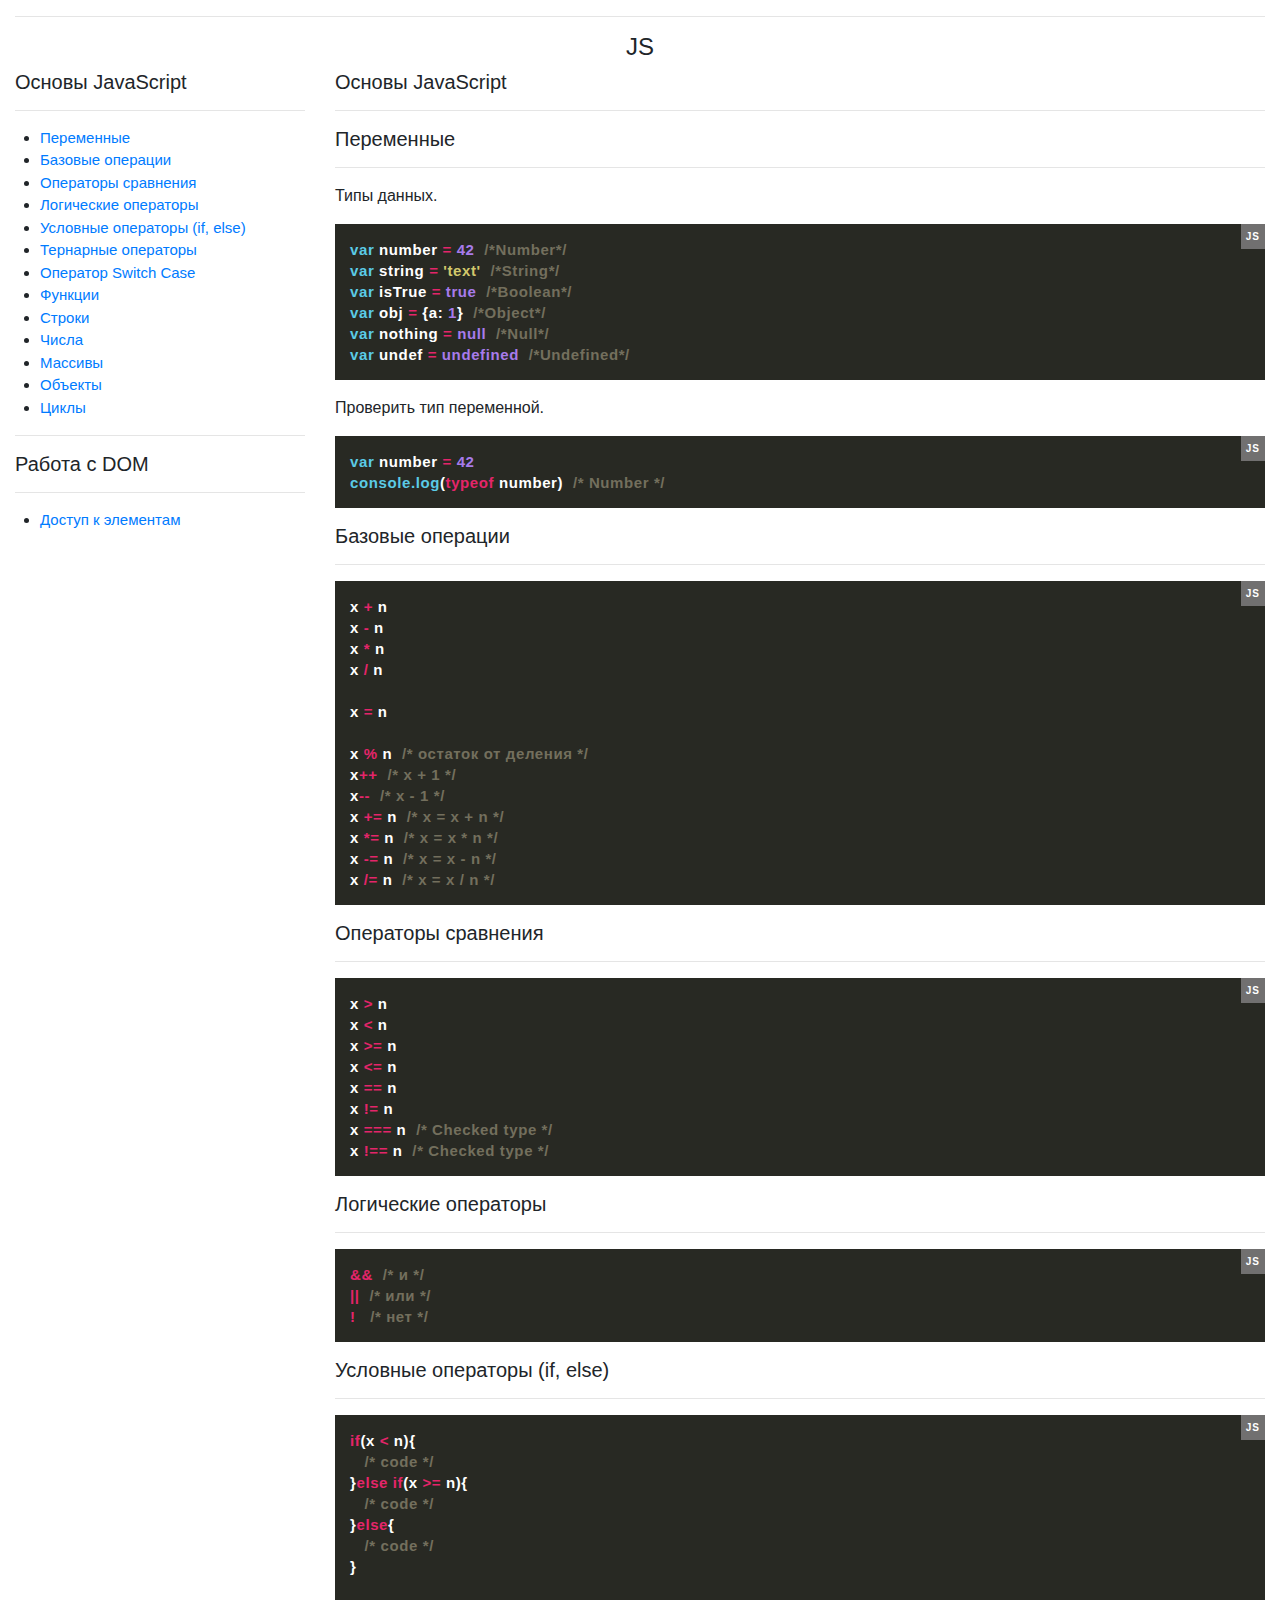
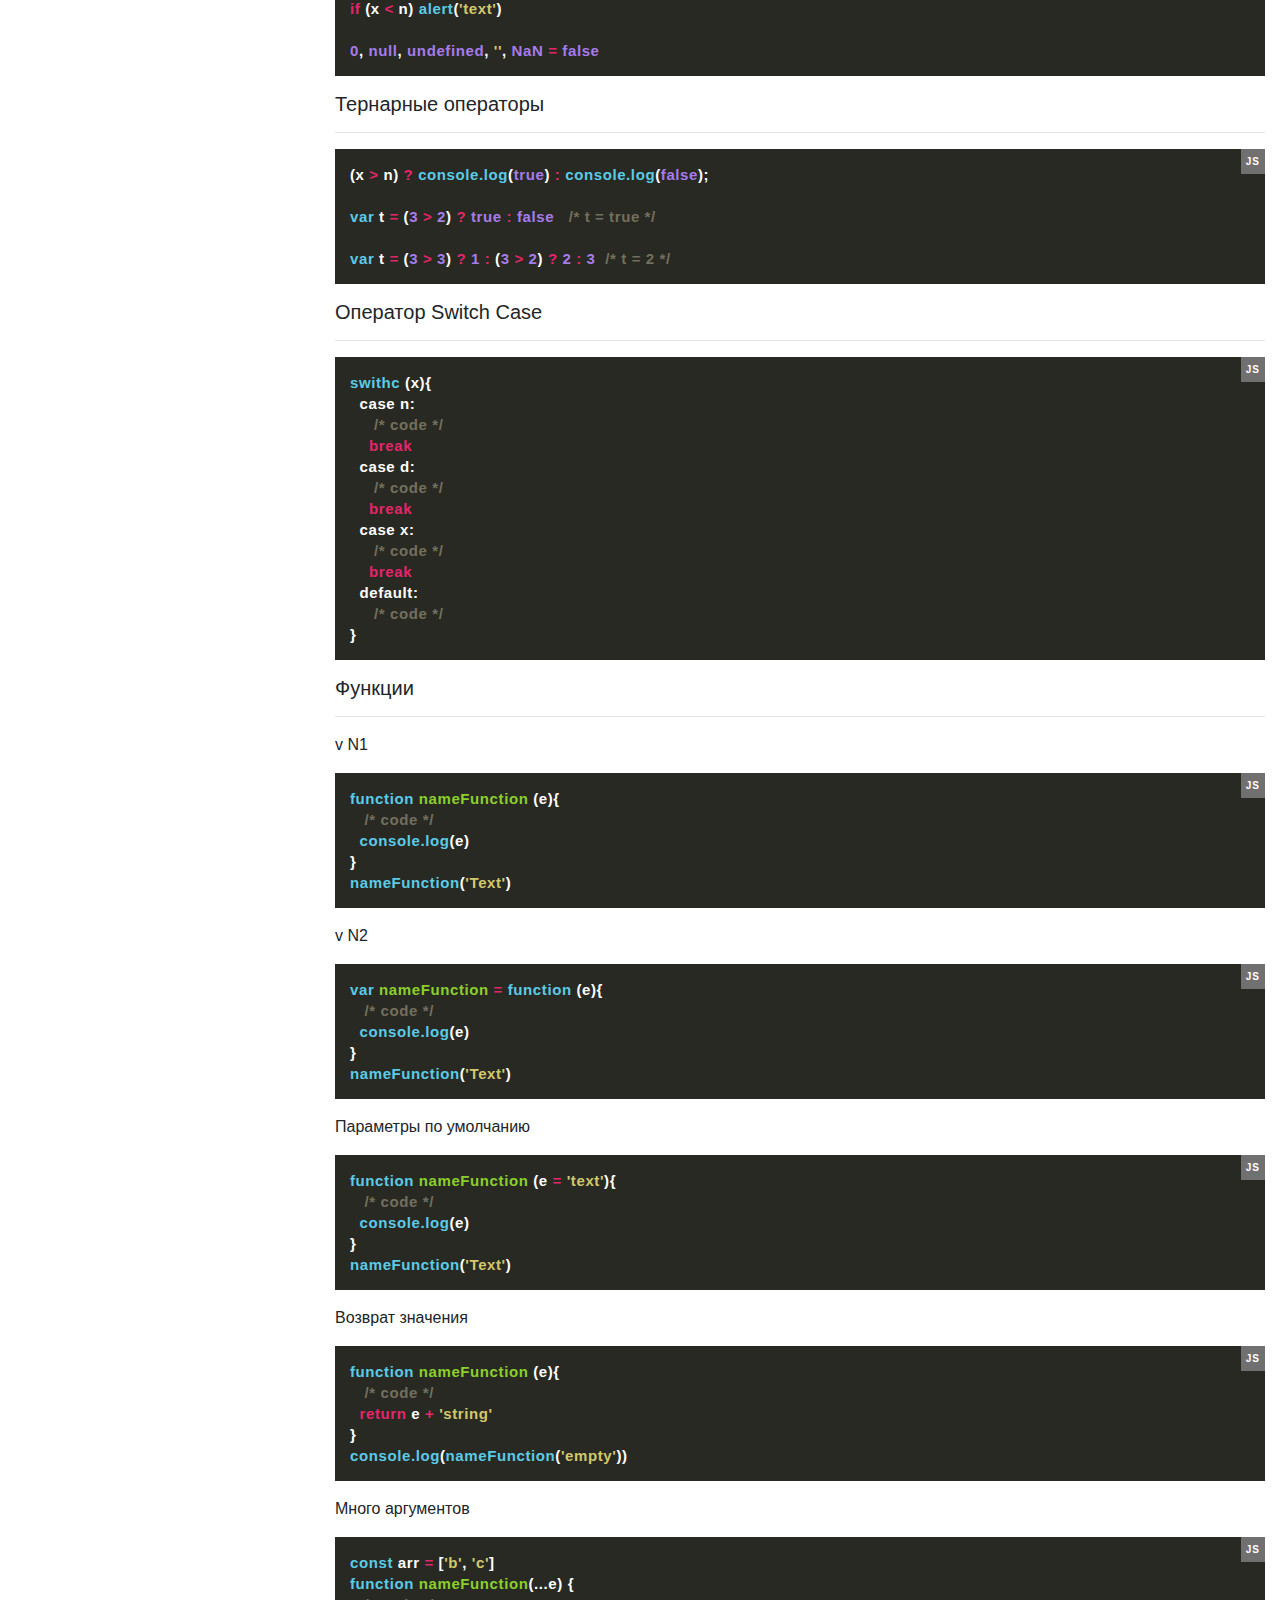
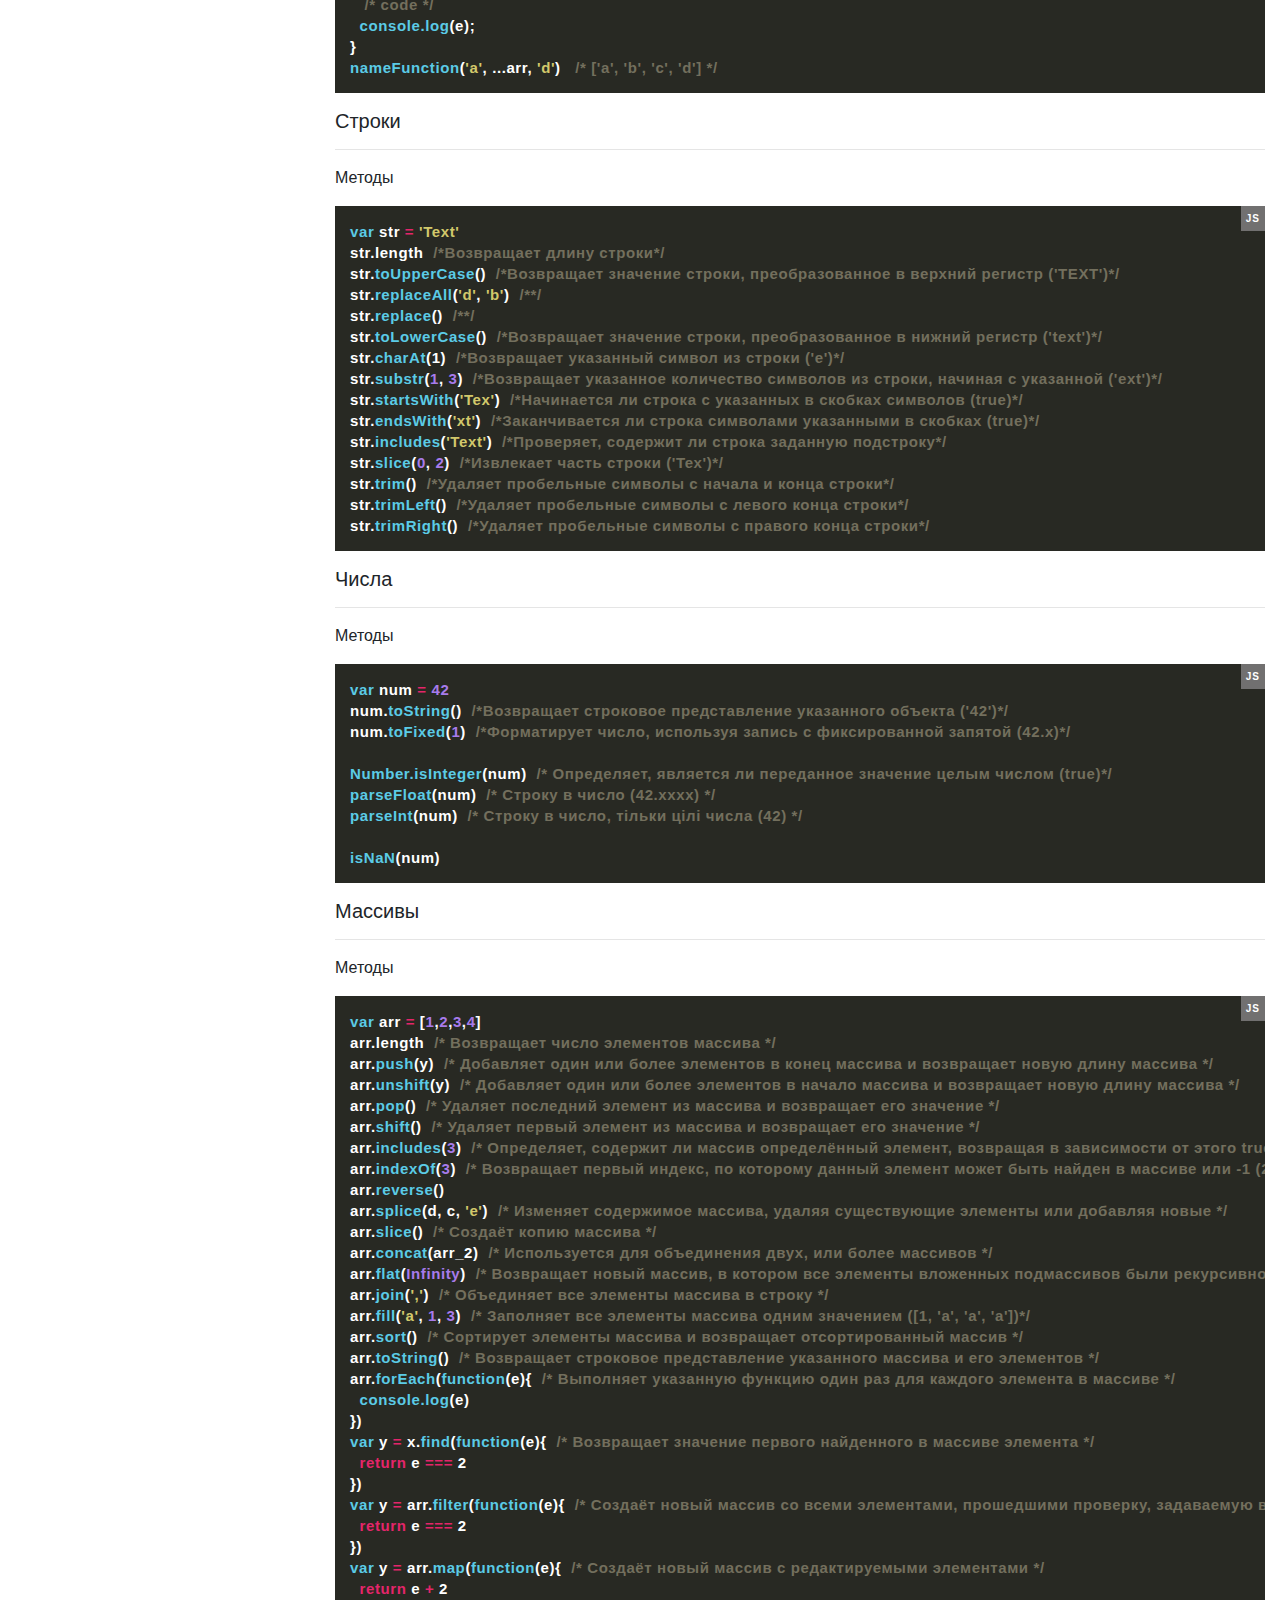
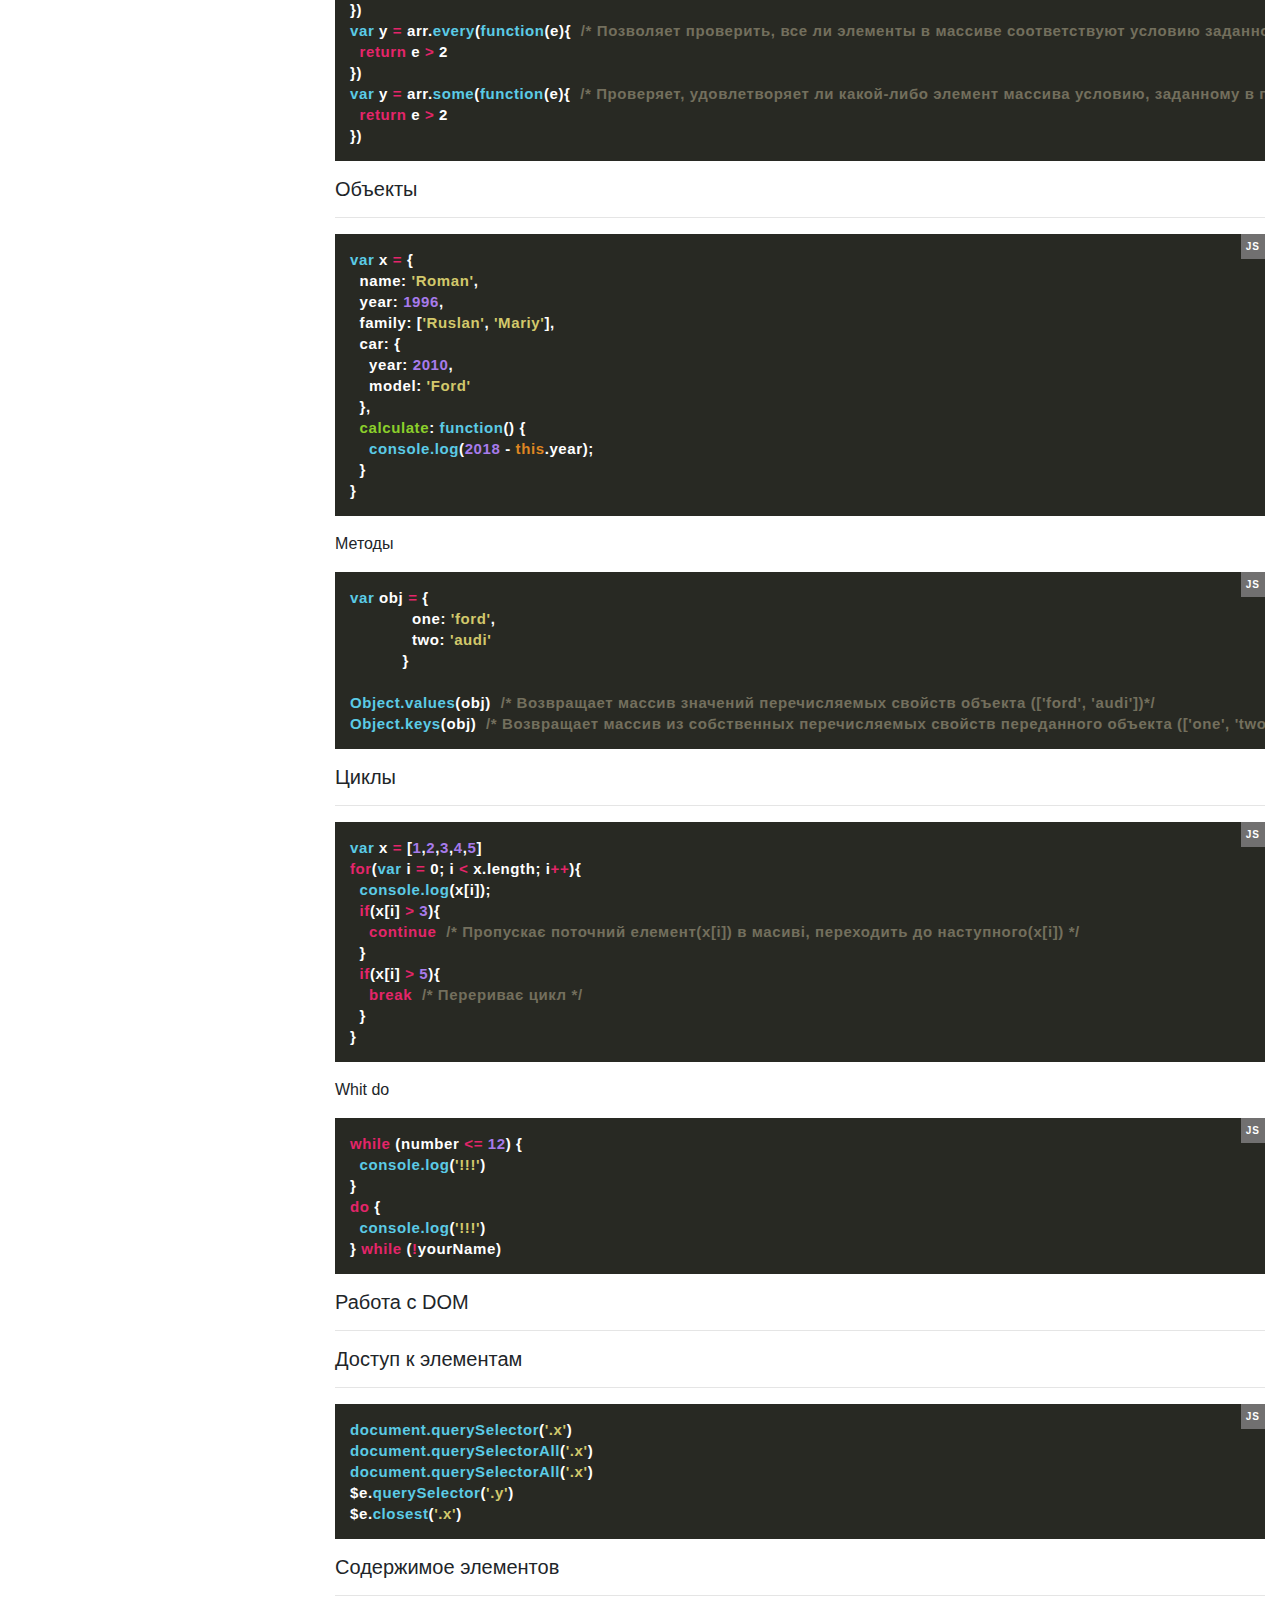
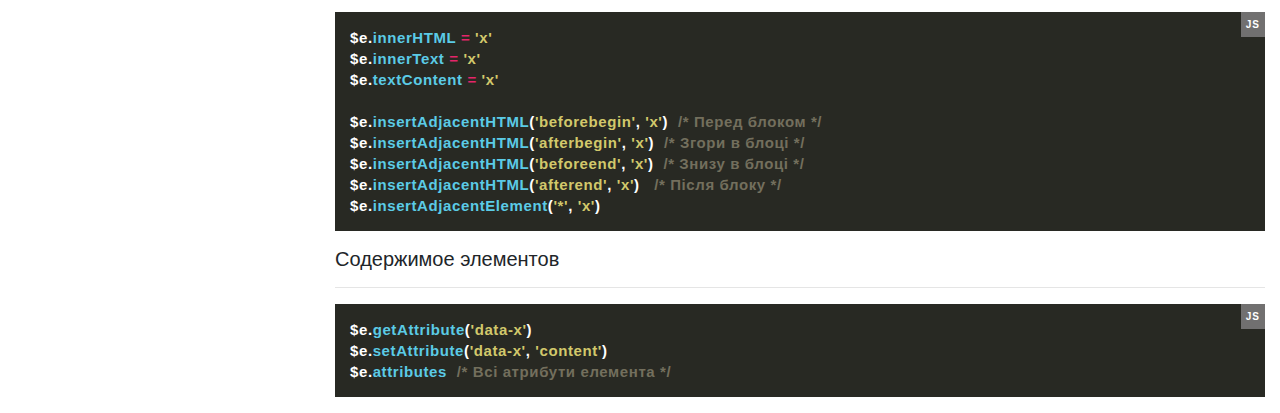
==== js.html @ fcddd31a "22.10" ====
<!DOCTYPE html>
<html lang="en">
<head>
    <meta charset="UTF-8">
    <meta name="viewport" content="width=device-width, initial-scale=1.0">
    <meta http-equiv="X-UA-Compatible" content="ie=edge">
    <title>JS</title>
    <link rel="stylesheet" href="https://stackpath.bootstrapcdn.com/bootstrap/4.5.2/css/bootstrap.min.css">
    <link rel="stylesheet" href="./css/style.css">
</head>
<body>
<div class="container-cs">
    <hr>
    <div class="text-center">
        <h4>JS</h4>
    </div>

    <div class="row">
        <div class="col-lg-3">
            <h5>Основы JavaScript</h5>
            <hr>
            <ul class="menu-s">
                <li><a href="#id_1">Переменные</a></li>
                <li><a href="#id_2">Базовые операции</a></li>
                <li><a href="#id_3">Операторы сравнения</a></li>
                <li><a href="#id_4">Логические операторы</a>
                <li><a href="#id_5">Условные операторы (if, else)</a></li>
                <li><a href="#id_6">Тернарные операторы</a></li>
                <li><a href="#id_7">Оператор Switch Case</a></li>
                <li><a href="#id_8">Функции</a></li>
                <li><a href="#id_9">Строки</a></li>
                <li><a href="#id_10">Числа</a></li>
                <li><a href="#id_11">Массивы</a></li>
                <li><a href="#id_12">Объекты</a></li>
                <li><a href="#id_13">Циклы</a></li>
            </ul>
            <hr>
            <h5>Работа с DOM</h5>
            <hr>
            <ul class="menu-s">
                <li><a href="#id_14">Доступ к элементам</a></li>
            </ul>
        </div>
        <div class="col-lg-9">
            <div>
                <h5>Основы JavaScript</h5>
                <hr>
                <div class="block-wrapper">
                    <h5 id="id_1">Переменные</h5>
                    <hr>
                    <p>Типы данных.</p>
                    <code>
                <pre class="block-js">
<span class="keyword">var</span> number <span class="operator">=</span> <span class="lg">42</span> <span class="comment">/*Number*/</span>
<span class="keyword">var</span> string <span class="operator">=</span> <span class="string">'text'</span> <span class="comment">/*String*/</span>
<span class="keyword">var</span> isTrue <span class="operator">=</span> <span class="lg">true</span> <span class="comment">/*Boolean*/</span>
<span class="keyword">var</span> obj <span class="operator">=</span> {a: <span class="lg">1</span>} <span class="comment">/*Object*/</span>
<span class="keyword">var</span> nothing <span class="operator">=</span> <span class="lg">null</span> <span class="comment">/*Null*/</span>
<span class="keyword">var</span> undef <span class="operator">=</span> <span class="lg">undefined</span> <span class="comment">/*Undefined*/</span></pre>
                    </code>
                    <p>Проверить тип переменной.</p>
                    <code>
                <pre class="block-js">
<span class="keyword">var</span> number <span class="operator">=</span> <span class="lg">42</span>
<span class="keyword">console.log</span>(<span class="operator">typeof</span> number) <span class="comment">/* Number */</span></pre>
                    </code>
                </div>
                <div class="block-wrapper">
                    <h5 id="id_2">Базовые операции</h5>
                    <hr>
                    <code>
                <pre class="block-js">
x <span class="operator">+</span> n
x <span class="operator">-</span> n
x <span class="operator">*</span> n
x <span class="operator">/</span> n

x <span class="operator">=</span> n

x <span class="operator">%</span> n <span class="comment">/* остаток от деления */</span>
x<span class="operator">++</span> <span class="comment">/* x + 1 */</span>
x<span class="operator">--</span> <span class="comment">/* x - 1 */</span>
x <span class="operator">+=</span> n <span class="comment">/* x = x + n */</span>
x <span class="operator">*=</span> n <span class="comment">/* x = x * n */</span>
x <span class="operator">-=</span> n <span class="comment">/* x = x - n */</span>
x <span class="operator">/=</span> n <span class="comment">/* x = x / n */</span></pre>
                    </code>
                </div>
                <div class="block-wrapper">
                    <h5 id="id_3">Операторы сравнения</h5>
                    <hr>
                    <code>
                <pre class="block-js">
x <span class="operator">></span> n
x <span class="operator"><</span> n
x <span class="operator">>=</span> n
x <span class="operator"><=</span> n
x <span class="operator">==</span> n
x <span class="operator">!=</span> n
x <span class="operator">===</span> n <span class="comment">/* Checked type */</span>
x <span class="operator">!==</span> n <span class="comment">/* Checked type */</span></pre>
                    </code>
                </div>
                <div class="block-wrapper">
                    <h5 id="id_4">Логические операторы</h5>
                    <hr>
                    <code>
                <pre class="block-js">
<span class="operator">&&</span> <span class="comment">/* и */</span>
<span class="operator">||</span> <span class="comment">/* или */</span>
<span class="operator">!</span>  <span class="comment">/* нет */</span></pre>
                    </code>
                </div>
                <div class="block-wrapper">
                    <h5 id="id_5">Условные операторы (if, else)</h5>
                    <hr>
                    <code>
                <pre class="block-js">
<span class="operator">if</span>(x <span class="operator"><</span> n){
  <span class="comment">/* code */</span>
}<span class="operator">else if</span>(x <span class="operator">>=</span> n){
  <span class="comment">/* code */</span>
}<span class="operator">else</span>{
  <span class="comment">/* code */</span>
}

<span class="operator">if</span> (x <span class="operator"><</span> n) <span class="keyword">alert</span>(<span class="string">'text'</span>)

<span class="lg">0</span>, <span class="lg">null</span>, <span class="lg">undefined</span>, <span class="string">''</span>, <span class="lg">NaN</span> <span class="operator">=</span> <span class="lg">false</span></pre>
                    </code>
                </div>
                <div class="block-wrapper">
                    <h5 id="id_6">Тернарные операторы</h5>
                    <hr>
                    <code>
                <pre class="block-js">
(x <span class="operator">></span> n) <span class="operator">?</span> <span class="keyword">console.log</span>(<span class="lg">true</span>) <span class="operator">:</span> <span class="keyword">console.log</span>(<span class="lg">false</span>);

<span class="keyword">var</span> t <span class="operator">=</span> (<span class="lg">3</span> <span class="operator">></span> <span class="lg">2</span>) <span class="operator">?</span> <span class="lg">true</span> <span class="operator">:</span> <span class="lg">false</span>  <span class="comment">/* t = true */</span>

<span class="keyword">var</span> t <span class="operator">=</span> (<span class="lg">3</span> <span class="operator">></span> <span class="lg">3</span>) <span class="operator">?</span> <span class="lg">1</span> <span class="operator">:</span> (<span class="lg">3</span> <span class="operator">></span> <span class="lg">2</span>) <span class="operator">?</span> <span class="lg">2</span> <span class="operator">:</span> <span class="lg">3</span> <span class="comment">/* t = 2 */</span></pre>
                    </code>
                </div>
                <div class="block-wrapper">
                    <h5 id="id_7">Оператор Switch Case</h5>
                    <hr>
                    <code>
                <pre class="block-js">
<span class="keyword">swithc</span> (x){
  case n:
    <span class="comment">/* code */</span>
    <span class="operator">break</span>
  case d:
    <span class="comment">/* code */</span>
    <span class="operator">break</span>
  case x:
    <span class="comment">/* code */</span>
    <span class="operator">break</span>
  default:
    <span class="comment">/* code */</span>
}</pre>
                    </code>
                </div>
                <div class="block-wrapper">
                    <h5 id="id_8">Функции</h5>
                    <hr>
                    <p>v N1</p>
                    <code>
                <pre class="block-js">
<span class="keyword">function</span> <span class="fn">nameFunction</span> (e){
  <span class="comment">/* code */</span>
  <span class="keyword">console.log</span>(e)
}
<span class="keyword">nameFunction</span>(<span class="string">'Text'</span>)</pre>
                    </code>
                    <p>v N2</p>
                    <code>
                <pre class="block-js">
<span class="keyword">var</span> <span class="fn">nameFunction</span> <span class="operator">=</span> <span class="keyword">function</span> (e){
  <span class="comment">/* code */</span>
  <span class="keyword">console.log</span>(e)
}
<span class="keyword">nameFunction</span>(<span class="string">'Text'</span>)</pre>
                    </code>
                    <p>Параметры по умолчанию</p>
                    <code>
                <pre class="block-js">
<span class="keyword">function</span> <span class="fn">nameFunction</span> (e <span class="operator">=</span> <span class="string">'text'</span>){
  <span class="comment">/* code */</span>
  <span class="keyword">console.log</span>(e)
}
<span class="keyword">nameFunction</span>(<span class="string">'Text'</span>)</pre>
                    </code>
                    <p>Возврат значения</p>
                    <code>
                <pre class="block-js">
<span class="keyword">function</span> <span class="fn">nameFunction</span> (e){
  <span class="comment">/* code */</span>
  <span class="operator">return</span> e <span class="operator">+</span> <span class="string">'string'</span>
}
<span class="keyword">console.log</span>(<span class="keyword">nameFunction</span>(<span class="string">'empty'</span>))</pre>
                    </code>
                    <p>Много аргументов</p>
                    <code>
                <pre class="block-js">
<span class="keyword">const</span> arr <span class="operator">=</span> [<span class="string">'b'</span>, <span class="string">'c'</span>]
<span class="keyword">function</span> <span class="fn">nameFunction</span>(...e) {
  <span class="comment">/* code */</span>
  <span class="keyword">console.log</span>(e);
}
<span class="keyword">nameFunction</span>(<span class="string">'a'</span>, ...arr, <span class="string">'d'</span>) <span class="comment"> /* ['a', 'b', 'c', 'd'] */ </span></pre>
                    </code>
                </div>
                <div class="block-wrapper">
                    <h5 id="id_9">Строки</h5>
                    <hr>
                    <p>Методы</p>
                    <code>
                <pre class="block-js">
<span class="keyword">var</span> str <span class="operator">=</span> <span class="string">'Text'</span>
str.length <span class="comment">/*Возвращает длину строки*/</span>
str.<span class="keyword">toUpperCase</span>() <span class="comment">/*Возвращает значение строки, преобразованное в верхний регистр ('TEXT')*/</span>
str.<span class="keyword">replaceAll</span>(<span class="string">'d'</span>, <span class="string">'b'</span>) <span class="comment">/**/</span>
str.<span class="keyword">replace</span>() <span class="comment">/**/</span>
str.<span class="keyword">toLowerCase</span>() <span class="comment">/*Возвращает значение строки, преобразованное в нижний регистр ('text')*/</span>
str.<span class="keyword">charAt</span>(1) <span class="comment">/*Возвращает указанный символ из строки ('e')*/</span>
str.<span class="keyword">substr</span>(<span class="lg">1</span>, <span class="lg">3</span>) <span class="comment">/*Возвращает указанное количество символов из строки, начиная с указанной ('ext')*/</span>
str.<span class="keyword">startsWith</span>(<span class="string">'Tex'</span>) <span class="comment">/*Начинается ли строка с указанных в скобках символов (true)*/</span>
str.<span class="keyword">endsWith</span>(<span class="string">'xt'</span>) <span class="comment">/*Заканчивается ли строка символами указанными в скобках (true)*/</span>
str.<span class="keyword">includes</span>(<span class="string">'Text'</span>) <span class="comment">/*Проверяет, содержит ли строка заданную подстроку*/</span>
str.<span class="keyword">slice</span>(<span class="lg">0</span>, <span class="lg">2</span>) <span class="comment">/*Извлекает часть строки ('Tex')*/</span>
str.<span class="keyword">trim</span>() <span class="comment">/*Удаляет пробельные символы с начала и конца строки*/</span>
str.<span class="keyword">trimLeft</span>() <span class="comment">/*Удаляет пробельные символы с левого конца строки*/</span>
str.<span class="keyword">trimRight</span>() <span class="comment">/*Удаляет пробельные символы с правого конца строки*/</span></pre>
                    </code>
                </div>
                <div class="block-wrapper">
                    <h5 id="id_10">Числа</h5>
                    <hr>
                    <p>Методы</p>
                    <code>
                <pre class="block-js">
<span class="keyword">var</span> num <span class="operator">=</span> <span class="lg">42</span>
num.<span class="keyword">toString</span>() <span class="comment">/*Возвращает строковое представление указанного объекта ('42')*/</span>
num.<span class="keyword">toFixed</span>(<span class="lg">1</span>) <span class="comment">/*Форматирует число, используя запись с фиксированной запятой (42.x)*/</span>

<span class="keyword">Number.isInteger</span>(num) <span class="comment">/* Oпределяет, является ли переданное значение целым числом (true)*/</span>
<span class="keyword">parseFloat</span>(num) <span class="comment">/* Cтроку в число (42.xxxx) */</span>
<span class="keyword">parseInt</span>(num) <span class="comment">/* Cтроку в число, тільки цілі числа (42) */</span>

<span class="keyword">isNaN</span>(num)</pre>
                    </code>
                </div>
                <div class="block-wrapper">
                    <h5 id="id_11">Массивы</h5>
                    <hr>
                    <p>Методы</p>
                    <code>
                <pre class="block-js">
<span class="keyword">var</span> arr <span class="operator">=</span> [<span class="lg">1</span>,<span class="lg">2</span>,<span class="lg">3</span>,<span class="lg">4</span>]
arr.length <span class="comment">/* Возвращает число элементов массива */</span>
arr.<span class="keyword">push</span>(y) <span class="comment">/* Добавляет один или более элементов в конец массива и возвращает новую длину массива */</span>
arr.<span class="keyword">unshift</span>(y) <span class="comment">/* Добавляет один или более элементов в начало массива и возвращает новую длину массива */</span>
arr.<span class="keyword">pop</span>() <span class="comment">/* Удаляет последний элемент из массива и возвращает его значение */</span>
arr.<span class="keyword">shift</span>() <span class="comment">/* Удаляет первый элемент из массива и возвращает его значение */</span>
arr.<span class="keyword">includes</span>(<span class="lg">3</span>) <span class="comment">/* Определяет, содержит ли массив определённый элемент, возвращая в зависимости от этого true или false (true)*/</span>
arr.<span class="keyword">indexOf</span>(<span class="lg">3</span>) <span class="comment">/* Возвращает первый индекс, по которому данный элемент может быть найден в массиве или -1 (2)*/</span>
arr.<span class="keyword">reverse</span>()
arr.<span class="keyword">splice</span>(d, c, <span class="string">'e'</span>) <span class="comment">/* Изменяет содержимое массива, удаляя существующие элементы или добавляя новые */</span>
arr.<span class="keyword">slice</span>() <span class="comment">/* Создаёт копию массива */</span>
arr.<span class="keyword">concat</span>(arr_2) <span class="comment">/* Используется для объединения двух, или более массивов */</span>
arr.<span class="keyword">flat</span>(<span class="lg">Infinity</span>) <span class="comment">/* Возвращает новый массив, в котором все элементы вложенных подмассивов были рекурсивно "подняты" на указанный уровень */</span>
arr.<span class="keyword">join</span>(<span class="string">','</span>) <span class="comment">/* Объединяет все элементы массива в строку */</span>
arr.<span class="keyword">fill</span>(<span class="string">'a'</span>, <span class="lg">1</span>, <span class="lg">3</span>) <span class="comment">/* Заполняет все элементы массива одним значением ([1, 'a', 'a', 'a'])*/</span>
arr.<span class="keyword">sort</span>() <span class="comment">/* Сортирует элементы массива и возвращает отсортированный массив */</span>
arr.<span class="keyword">toString</span>() <span class="comment">/* Возвращает строковое представление указанного массива и его элементов */</span>
arr.<span class="keyword">forEach</span>(<span class="keyword">function</span>(e){ <span class="comment">/* Выполняет указанную функцию один раз для каждого элемента в массиве */</span>
  <span class="keyword">console.log</span>(e)
})
<span class="keyword">var</span> y <span class="operator">=</span> x.<span class="keyword">find</span>(<span class="keyword">function</span>(e){ <span class="comment">/* Возвращает значение первого найденного в массиве элемента */</span>
  <span class="operator">return</span> e <span class="operator">===</span> 2
})
<span class="keyword">var</span> y <span class="operator">=</span> arr.<span class="keyword">filter</span>(<span class="keyword">function</span>(e){ <span class="comment">/* Создаёт новый массив со всеми элементами, прошедшими проверку, задаваемую в передаваемой функции */</span>
  <span class="operator">return</span> e <span class="operator">===</span> 2
})
<span class="keyword">var</span> y <span class="operator">=</span> arr.<span class="keyword">map</span>(<span class="keyword">function</span>(e){ <span class="comment">/* Создаёт новый массив с редактируемыми элементами */</span>
  <span class="operator">return</span> e <span class="operator">+</span> 2
})
<span class="keyword">var</span> y <span class="operator">=</span> arr.<span class="keyword">every</span>(<span class="keyword">function</span>(e){ <span class="comment">/* Позволяет проверить, все ли элементы в массиве соответствуют условию заданному в передаваемой функции (false)*/</span>
  <span class="operator">return</span> e <span class="operator">></span> 2
})
<span class="keyword">var</span> y <span class="operator">=</span> arr.<span class="keyword">some</span>(<span class="keyword">function</span>(e){ <span class="comment">/* Проверяет, удовлетворяет ли какой-либо элемент массива условию, заданному в передаваемой функции (true)*/</span>
  <span class="operator">return</span> e <span class="operator">></span> 2
})
</pre>
                    </code>
                </div>
                <div class="block-wrapper">
                    <h5 id="id_12">Объекты</h5>
                    <hr>
                    <code>
                <pre class="block-js">
<span class="keyword">var</span> x <span class="operator">=</span> {
  name: <span class="string">'Roman'</span>,
  year: <span class="lg">1996</span>,
  family: [<span class="string">'Ruslan'</span>, <span class="string">'Mariy'</span>],
  car: {
    year: <span class="lg">2010</span>,
    model: <span class="string">'Ford'</span>
  },
  <span class="fn">calculate</span>: <span class="keyword">function</span>() {
    <span class="keyword">console.log</span>(<span class="lg">2018</span> - <span class="or">this</span>.year);
  }
}</pre>
                    </code>
                    <p>Методы</p>
                    <code>
                <pre class="block-js">
<span class="keyword">var</span> obj <span class="operator">=</span> {
             one: <span class="string">'ford'</span>,
             two: <span class="string">'audi'</span>
           }

<span class="keyword">Object.values</span>(obj) <span class="comment">/* Возвращает массив значений перечисляемых свойств объекта (['ford', 'audi'])*/</span>
<span class="keyword">Object.keys</span>(obj) <span class="comment">/* Возвращает массив из собственных перечисляемых свойств переданного объекта (['one', 'two'])*/</span></pre>
                    </code>
                </div>
                <div class="block-wrapper">
                    <h5 id="id_13">Циклы</h5>
                    <hr>
                    <code>
                <pre class="block-js">
<span class="keyword">var</span> x <span class="operator">=</span> [<span class="lg">1</span>,<span class="lg">2</span>,<span class="lg">3</span>,<span class="lg">4</span>,<span class="lg">5</span>]
<span class="operator">for</span>(<span class="keyword">var</span> i <span class="operator">=</span> 0; i <span class="operator"><</span> x.length; i<span class="operator">++</span>){
  <span class="keyword">console.log</span>(x[i]);
  <span class="operator">if</span>(x[i] <span class="operator">></span> <span class="lg">3</span>){
    <span class="operator">continue</span> <span class="comment">/* Пропускає поточний елемент(x[i]) в масиві, переходить до наступного(x[i]) */</span>
  }
  <span class="operator">if</span>(x[i] <span class="operator">></span> <span class="lg">5</span>){
    <span class="operator">break</span> <span class="comment">/* Перериває цикл */</span>
  }
}</pre>
                    </code>
                    <p>Whit do</p>
                    <code>
                    <pre class="block-js">
<span class="operator">while</span> (number <span class="operator"><=</span> <span class="lg">12</span>) {
  <span class="keyword">console.log</span>(<span class="string">'!!!'</span>)
}
<span class="operator">do</span> {
  <span class="keyword">console.log</span>(<span class="string">'!!!'</span>)
} <span class="operator">while</span> (<span class="operator">!</span>yourName)</pre>
                    </code>
                </div>
            </div>
            <div>
                <h5>Работа с DOM</h5>
                <hr>
                <div class="block-wrapper">
                    <h5 id="id_14">Доступ к элементам</h5>
                    <hr>
                    <code>
                        <pre class="block-js">
<span class="keyword">document.querySelector</span>(<span class="string">'.x'</span>)
<span class="keyword">document.querySelectorAll</span>(<span class="string">'.x'</span>)
<span class="keyword">document.querySelectorAll</span>(<span class="string">'.x'</span>)
$e.<span class="keyword">querySelector</span>(<span class="string">'.y'</span>)
$e.<span class="keyword">closest</span>(<span class="string">'.x'</span>)</pre>
                    </code>
                </div>
                <div class="block-wrapper">
                    <h5 id="id_15">Содержимое элементов</h5>
                    <hr>
                    <code>
                        <pre class="block-js">
$e.<span class="keyword">innerHTML</span> <span class="operator">=</span> <span class="string">'x'</span>
$e.<span class="keyword">innerText</span> <span class="operator">=</span> <span class="string">'x'</span>
$e.<span class="keyword">textContent</span> <span class="operator">=</span> <span class="string">'x'</span>

$e.<span class="keyword">insertAdjacentHTML</span>(<span class="string">'beforebegin'</span>, <span class="string">'x'</span>) <span class="comment">/* Перед блоком */</span>
$e.<span class="keyword">insertAdjacentHTML</span>(<span class="string">'afterbegin'</span>, <span class="string">'x'</span>) <span class="comment">/* Згори в блоці */</span>
$e.<span class="keyword">insertAdjacentHTML</span>(<span class="string">'beforeend'</span>, <span class="string">'x'</span>) <span class="comment">/* Знизу в блоці */</span>
$e.<span class="keyword">insertAdjacentHTML</span>(<span class="string">'afterend'</span>, <span class="string">'x'</span>)  <span class="comment">/* Після блоку */</span>
$e.<span class="keyword">insertAdjacentElement</span>(<span class="string">'*'</span>, <span class="string">'x'</span>)</pre>
                    </code>
                </div>
                <div class="block-wrapper">
                    <h5 id="id_16">Содержимое элементов</h5>
                    <hr>
                    <code>
                        <pre class="block-js">
$e.<span class="keyword">getAttribute</span>(<span class="string">'data-x'</span>)
$e.<span class="keyword">setAttribute</span>(<span class="string">'data-x'</span>, <span class="string">'content'</span>)
$e.<span class="keyword">attributes</span> <span class="comment">/* Всі атрибути елемента */</span></pre>
                    </code>
                </div>
            </div>

        </div>
    </div>
</div>
</body>
</html>
---- css/style.css ----
html:not(.touch-screen)::-webkit-scrollbar,
html:not(.touch-screen) *::-webkit-scrollbar {
    width: 10px;
    height: 10px;
}

html:not(.touch-screen)::-webkit-scrollbar-track,
html:not(.touch-screen) *::-webkit-scrollbar-track {
    background: rgba(0, 0, 0, 0.08);
    border-radius: 4px;
}

html:not(.touch-screen)::-webkit-scrollbar-thumb,
html:not(.touch-screen) *::-webkit-scrollbar-thumb {
    background: #717070;
}

code, kbd, pre, samp {
    font-family: "Segoe UI",sans-serif;
    font-size: 1em;
    line-height: 1.4em;
}
.container-cs{
    width: 100%;
    max-width: 1300px;
    padding: 0 15px;
    margin: 0 auto;
}
pre{
    background-color: #282923;
    color: #fff;
    padding: 15px;
    font-size: 15px;
    letter-spacing: 0.6px;
    font-weight: 600;
}
.operator {
    color: #e4256a;
}
.keyword {
    color: #5bcbe6;
}
.string {
    color: #d2c86b;
}
.lg {
    color: #a77beb;
}
.fn {
    color: #8bcf2b;
}
.or {
    color: #df8622;
}
.comment {
    color: #736f5d;
    font-size: 15px;
    display: inline-block;
    padding: 0 5px;
}
.block-js{
	position: relative;
}
.block-js:after{
    content: 'JS';
    display: inline-block;
    background-color: #717070;
    padding: 2px 5px;
    font-size: 10px;
    color: #fff;
    position: absolute;
    top: 0;
    right: 0;
	letter-spacing: 1px;
}
.block-html{
	position: relative;
}
.block-html:after{
    content: 'HTML';
    display: inline-block;
    background-color: #717070;
    padding: 2px 5px;
    font-size: 10px;
    color: #fff;
    position: absolute;
    top: 0;
    right: 0;
	letter-spacing: 1px;
}
.menu-s{
	/*position: sticky;*/
    top: 10px;
    font-size: 15px;
    padding-left: 25px;
}
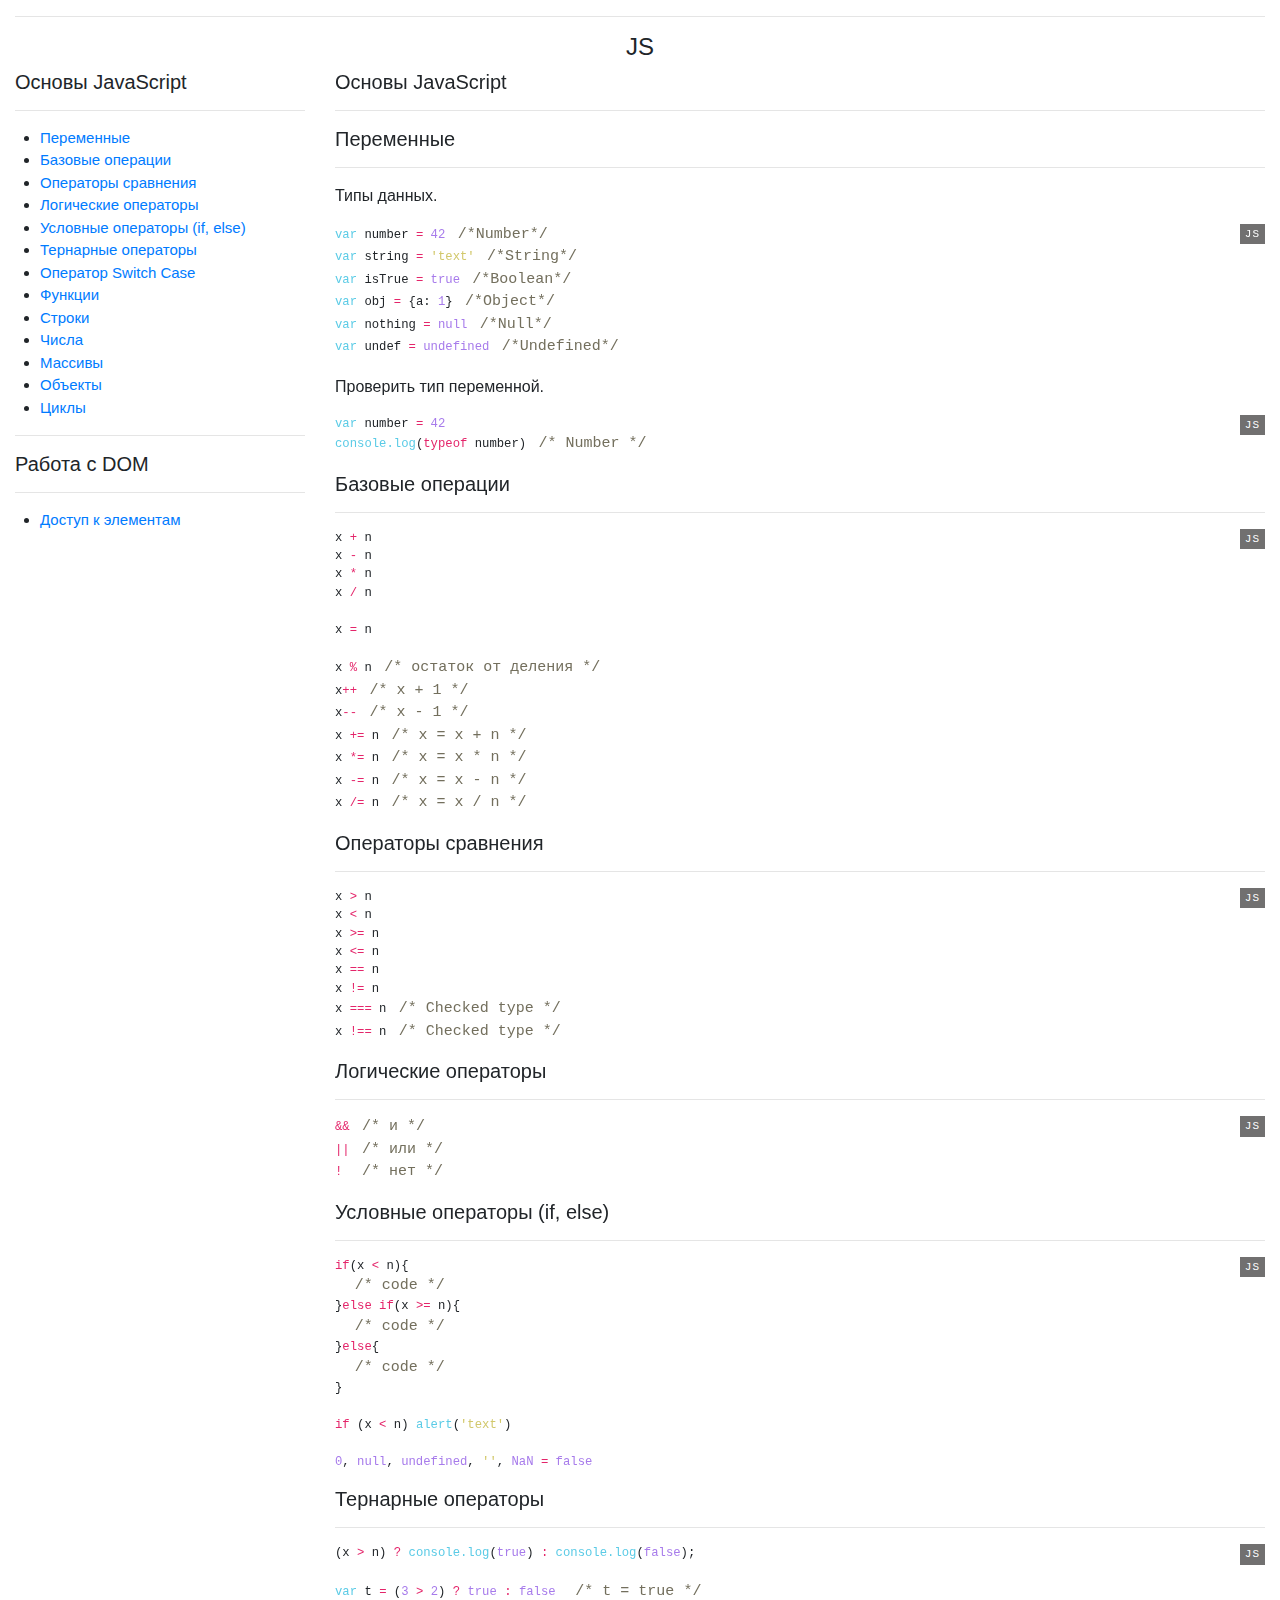
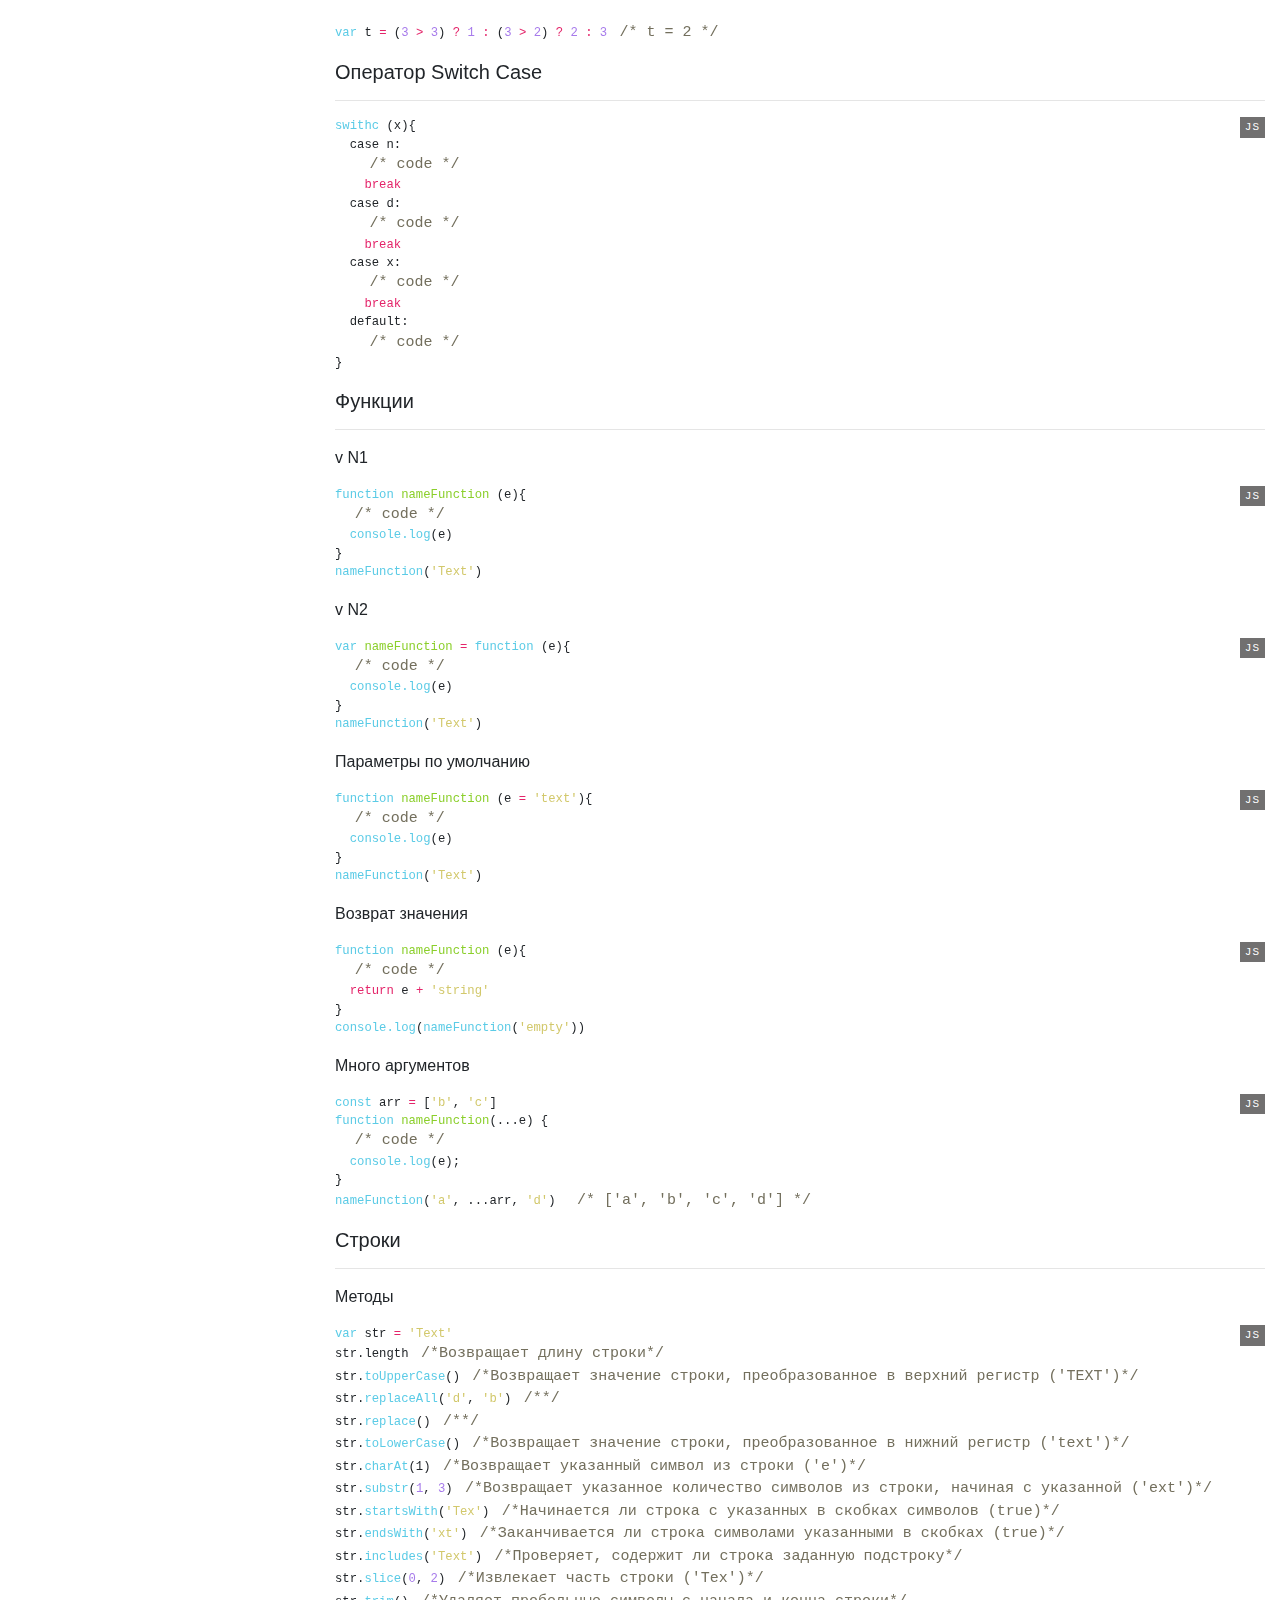
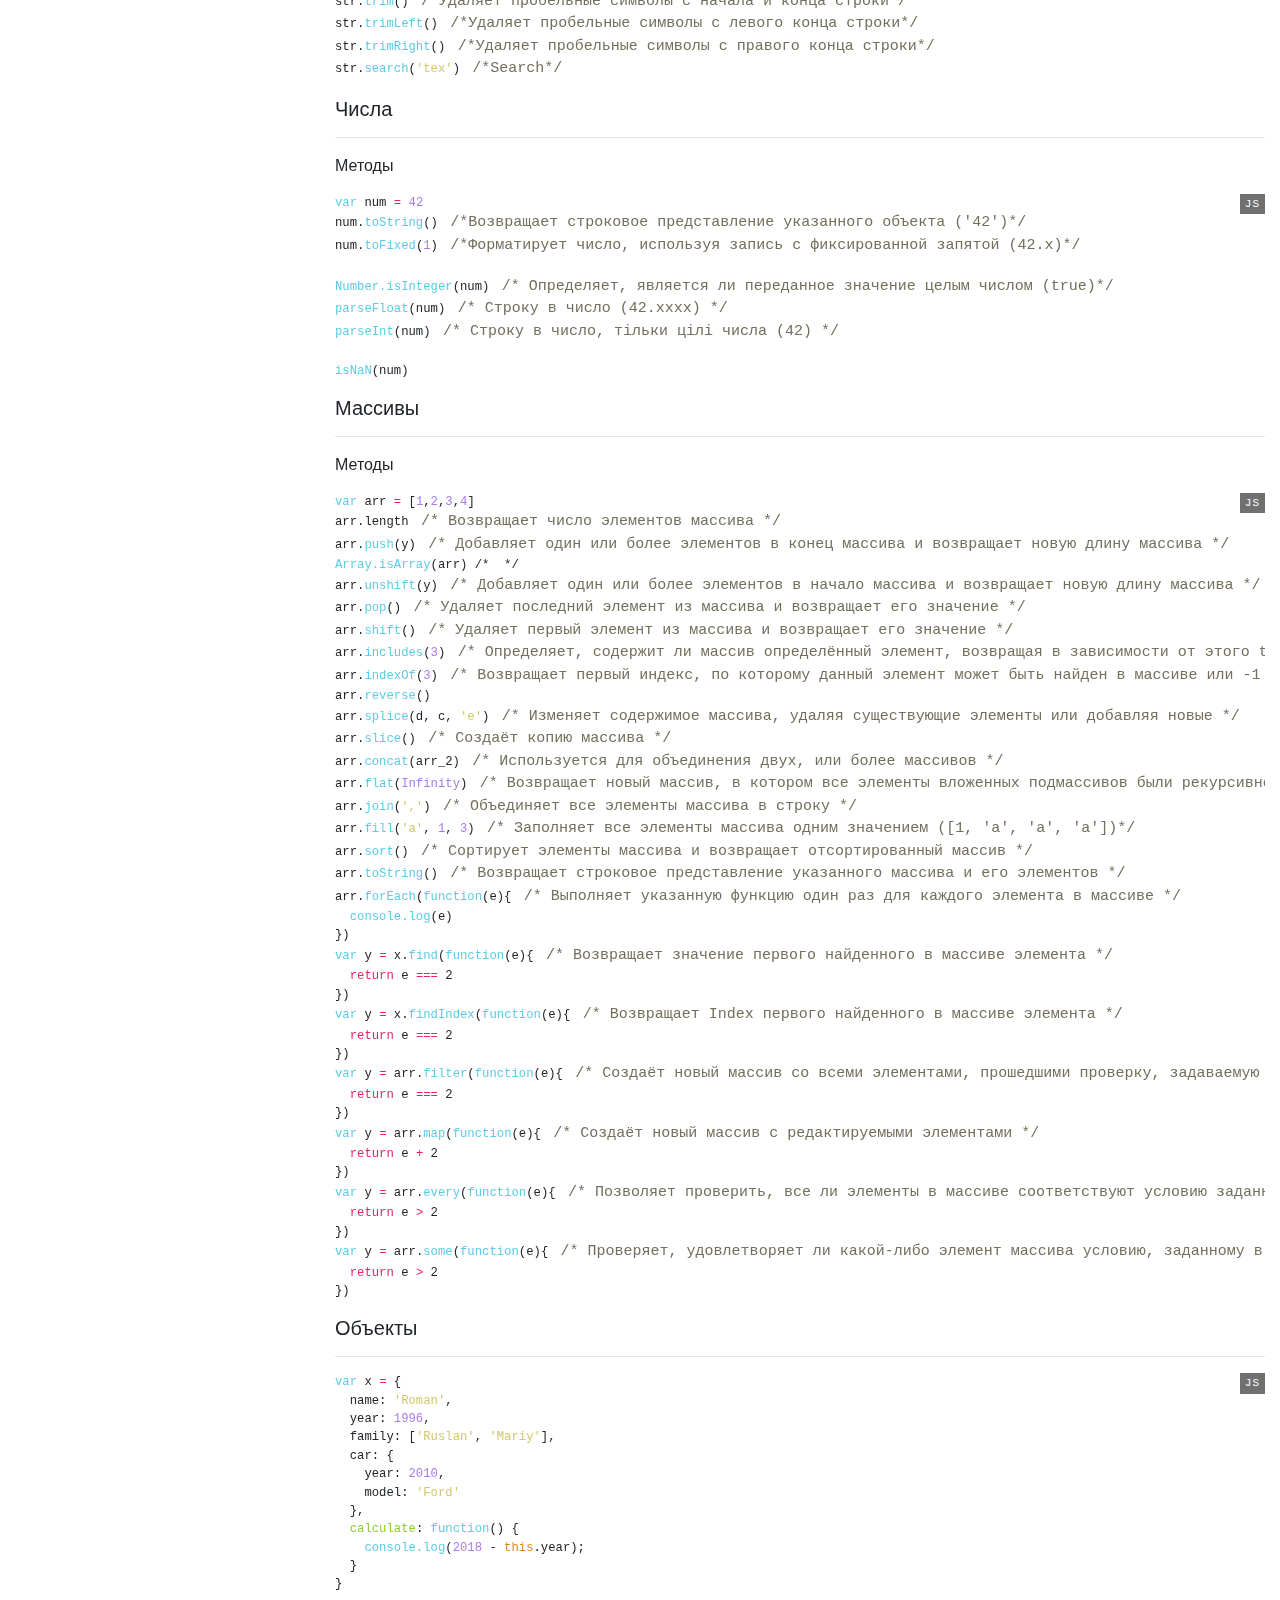
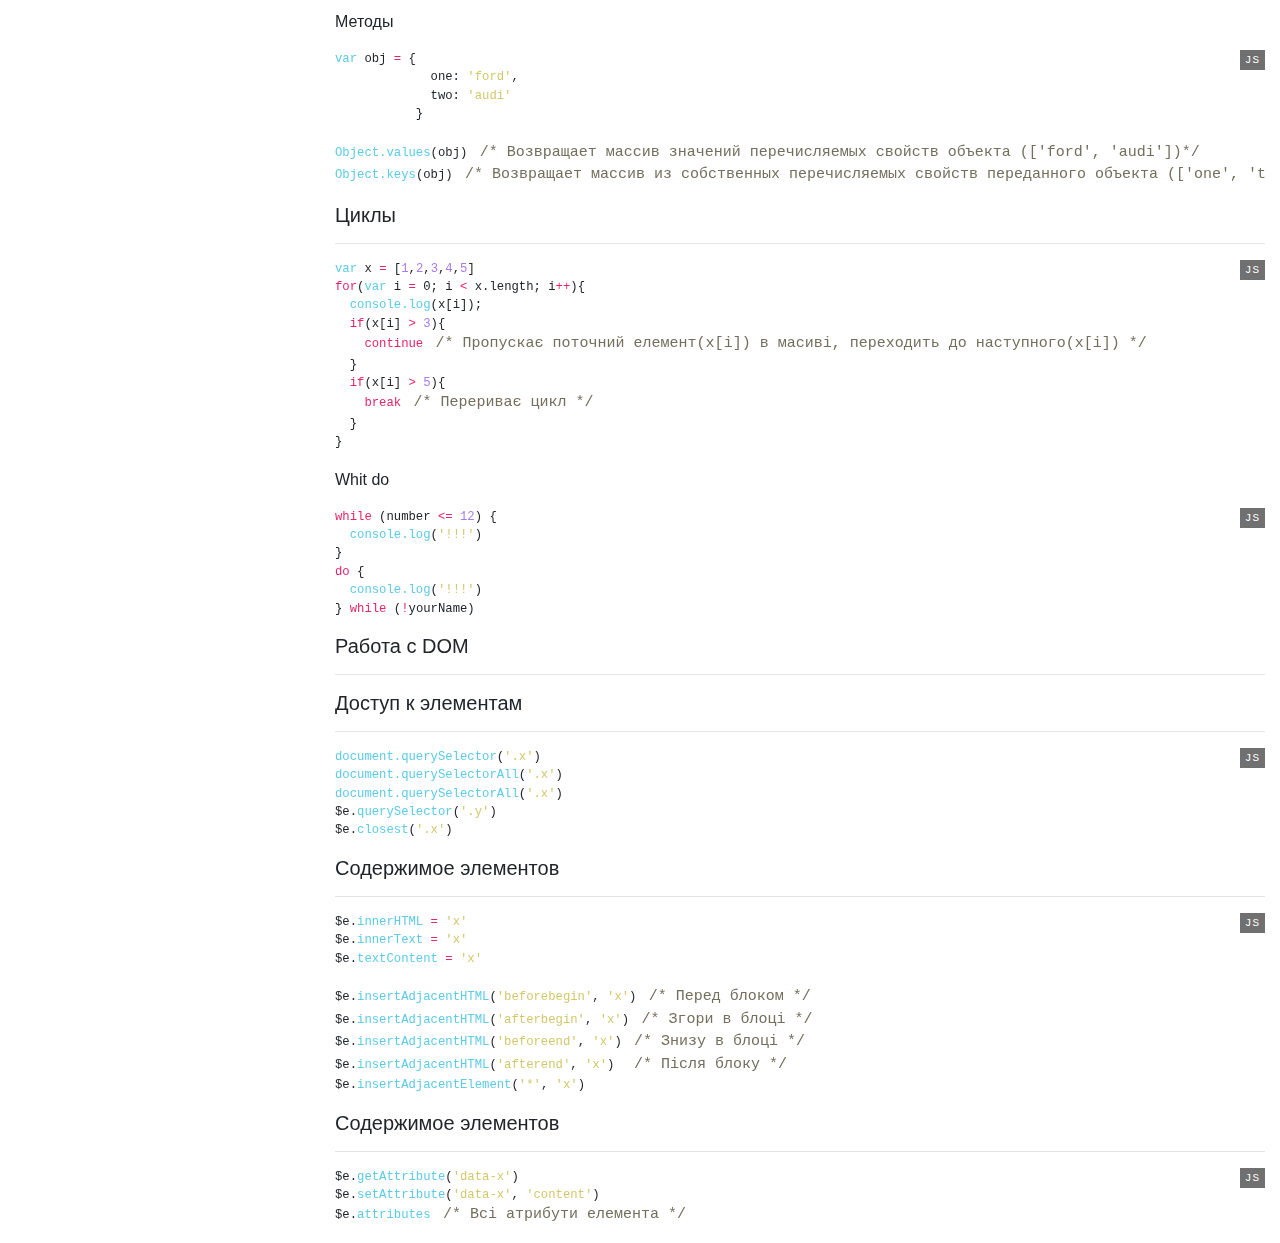
==== commit b1d6572e: "new files 01.02.2025" ====
--- a/js.html
+++ b/js.html
@@ -11,35 +11,38 @@
 <body>
 <div class="container-cs">
     <hr>
+
     <div class="text-center">
         <h4>JS</h4>
     </div>
 
     <div class="row">
         <div class="col-lg-3">
-            <h5>Основы JavaScript</h5>
-            <hr>
-            <ul class="menu-s">
-                <li><a href="#id_1">Переменные</a></li>
-                <li><a href="#id_2">Базовые операции</a></li>
-                <li><a href="#id_3">Операторы сравнения</a></li>
-                <li><a href="#id_4">Логические операторы</a>
-                <li><a href="#id_5">Условные операторы (if, else)</a></li>
-                <li><a href="#id_6">Тернарные операторы</a></li>
-                <li><a href="#id_7">Оператор Switch Case</a></li>
-                <li><a href="#id_8">Функции</a></li>
-                <li><a href="#id_9">Строки</a></li>
-                <li><a href="#id_10">Числа</a></li>
-                <li><a href="#id_11">Массивы</a></li>
-                <li><a href="#id_12">Объекты</a></li>
-                <li><a href="#id_13">Циклы</a></li>
-            </ul>
-            <hr>
-            <h5>Работа с DOM</h5>
-            <hr>
-            <ul class="menu-s">
-                <li><a href="#id_14">Доступ к элементам</a></li>
-            </ul>
+            <div class="menu-s__wrapper">
+                <h5>Основы JavaScript</h5>
+                <hr>
+                <ul class="menu-s">
+                    <li><a href="#id_1">Переменные</a></li>
+                    <li><a href="#id_2">Базовые операции</a></li>
+                    <li><a href="#id_3">Операторы сравнения</a></li>
+                    <li><a href="#id_4">Логические операторы</a>
+                    <li><a href="#id_5">Условные операторы (if, else)</a></li>
+                    <li><a href="#id_6">Тернарные операторы</a></li>
+                    <li><a href="#id_7">Оператор Switch Case</a></li>
+                    <li><a href="#id_8">Функции</a></li>
+                    <li><a href="#id_9">Строки</a></li>
+                    <li><a href="#id_10">Числа</a></li>
+                    <li><a href="#id_11">Массивы</a></li>
+                    <li><a href="#id_12">Объекты</a></li>
+                    <li><a href="#id_13">Циклы</a></li>
+                </ul>
+                <hr>
+                <h5>Работа с DOM</h5>
+                <hr>
+                <ul class="menu-s">
+                    <li><a href="#id_14">Доступ к элементам</a></li>
+                </ul>
+            </div>
         </div>
         <div class="col-lg-9">
             <div>
@@ -231,7 +234,8 @@
 str.<span class="keyword">slice</span>(<span class="lg">0</span>, <span class="lg">2</span>) <span class="comment">/*Извлекает часть строки ('Tex')*/</span>
 str.<span class="keyword">trim</span>() <span class="comment">/*Удаляет пробельные символы с начала и конца строки*/</span>
 str.<span class="keyword">trimLeft</span>() <span class="comment">/*Удаляет пробельные символы с левого конца строки*/</span>
-str.<span class="keyword">trimRight</span>() <span class="comment">/*Удаляет пробельные символы с правого конца строки*/</span></pre>
+str.<span class="keyword">trimRight</span>() <span class="comment">/*Удаляет пробельные символы с правого конца строки*/</span>
+str.<span class="keyword">search</span>(<span class="string">'tex'</span>) <span class="comment">/*Search*/</span></pre>
                     </code>
                 </div>
                 <div class="block-wrapper">
@@ -260,6 +264,7 @@
 <span class="keyword">var</span> arr <span class="operator">=</span> [<span class="lg">1</span>,<span class="lg">2</span>,<span class="lg">3</span>,<span class="lg">4</span>]
 arr.length <span class="comment">/* Возвращает число элементов массива */</span>
 arr.<span class="keyword">push</span>(y) <span class="comment">/* Добавляет один или более элементов в конец массива и возвращает новую длину массива */</span>
+<span class="keyword">Array.isArray</span>(arr) /*  */</span>
 arr.<span class="keyword">unshift</span>(y) <span class="comment">/* Добавляет один или более элементов в начало массива и возвращает новую длину массива */</span>
 arr.<span class="keyword">pop</span>() <span class="comment">/* Удаляет последний элемент из массива и возвращает его значение */</span>
 arr.<span class="keyword">shift</span>() <span class="comment">/* Удаляет первый элемент из массива и возвращает его значение */</span>
@@ -280,6 +285,9 @@
 <span class="keyword">var</span> y <span class="operator">=</span> x.<span class="keyword">find</span>(<span class="keyword">function</span>(e){ <span class="comment">/* Возвращает значение первого найденного в массиве элемента */</span>
   <span class="operator">return</span> e <span class="operator">===</span> 2
 })
+<span class="keyword">var</span> y <span class="operator">=</span> x.<span class="keyword">findIndex</span>(<span class="keyword">function</span>(e){ <span class="comment">/* Возвращает Index первого найденного в массиве элемента */</span>
+  <span class="operator">return</span> e <span class="operator">===</span> 2
+})
 <span class="keyword">var</span> y <span class="operator">=</span> arr.<span class="keyword">filter</span>(<span class="keyword">function</span>(e){ <span class="comment">/* Создаёт новый массив со всеми элементами, прошедшими проверку, задаваемую в передаваемой функции */</span>
   <span class="operator">return</span> e <span class="operator">===</span> 2
 })
--- a/css/style.css
+++ b/css/style.css
@@ -1,7 +1,7 @@
 html:not(.touch-screen)::-webkit-scrollbar,
 html:not(.touch-screen) *::-webkit-scrollbar {
-    width: 10px;
-    height: 10px;
+    width: 4px;
+    height: 4px;
 }
 
 html:not(.touch-screen)::-webkit-scrollbar-track,
@@ -15,24 +15,16 @@
     background: #717070;
 }
 
-code, kbd, pre, samp {
-    font-family: "Segoe UI",sans-serif;
-    font-size: 1em;
-    line-height: 1.4em;
-}
+/*code, kbd, pre, samp {*/
+/*    font-family: "Segoe UI",sans-serif;*/
+/*    font-size: 1em;*/
+/*    line-height: 1.4em;*/
+/*}*/
 .container-cs{
     width: 100%;
     max-width: 1300px;
     padding: 0 15px;
     margin: 0 auto;
-}
-pre{
-    background-color: #282923;
-    color: #fff;
-    padding: 15px;
-    font-size: 15px;
-    letter-spacing: 0.6px;
-    font-weight: 600;
 }
 .operator {
     color: #e4256a;
@@ -58,39 +50,47 @@
     display: inline-block;
     padding: 0 5px;
 }
-.block-js{
+
+.block-js,
+.block-html,
+.block-code {
 	position: relative;
 }
-.block-js:after{
-    content: 'JS';
+.block-js:after,
+.block-html:after,
+.block-code:after{
     display: inline-block;
     background-color: #717070;
     padding: 2px 5px;
-    font-size: 10px;
+    font-size: 11px;
     color: #fff;
     position: absolute;
     top: 0;
     right: 0;
-	letter-spacing: 1px;
+    letter-spacing: 1px;
 }
-.block-html{
-	position: relative;
+.block-js:after{
+    content: 'JS';
 }
 .block-html:after{
     content: 'HTML';
-    display: inline-block;
-    background-color: #717070;
-    padding: 2px 5px;
-    font-size: 10px;
-    color: #fff;
-    position: absolute;
-    top: 0;
-    right: 0;
-	letter-spacing: 1px;
 }
+.block-code:after{
+    content: attr(data-rel);
+}
+
 .menu-s{
 	/*position: sticky;*/
     top: 10px;
     font-size: 15px;
     padding-left: 25px;
 }
+.menu-s__wrapper{
+    background-color: #fff;
+    padding: 0 10px 10px 10px;
+    margin: 0 -10px;
+    position: sticky;
+    top: 10px;
+    overflow-y: auto;
+    max-height: calc(100vh - 10px);
+}
